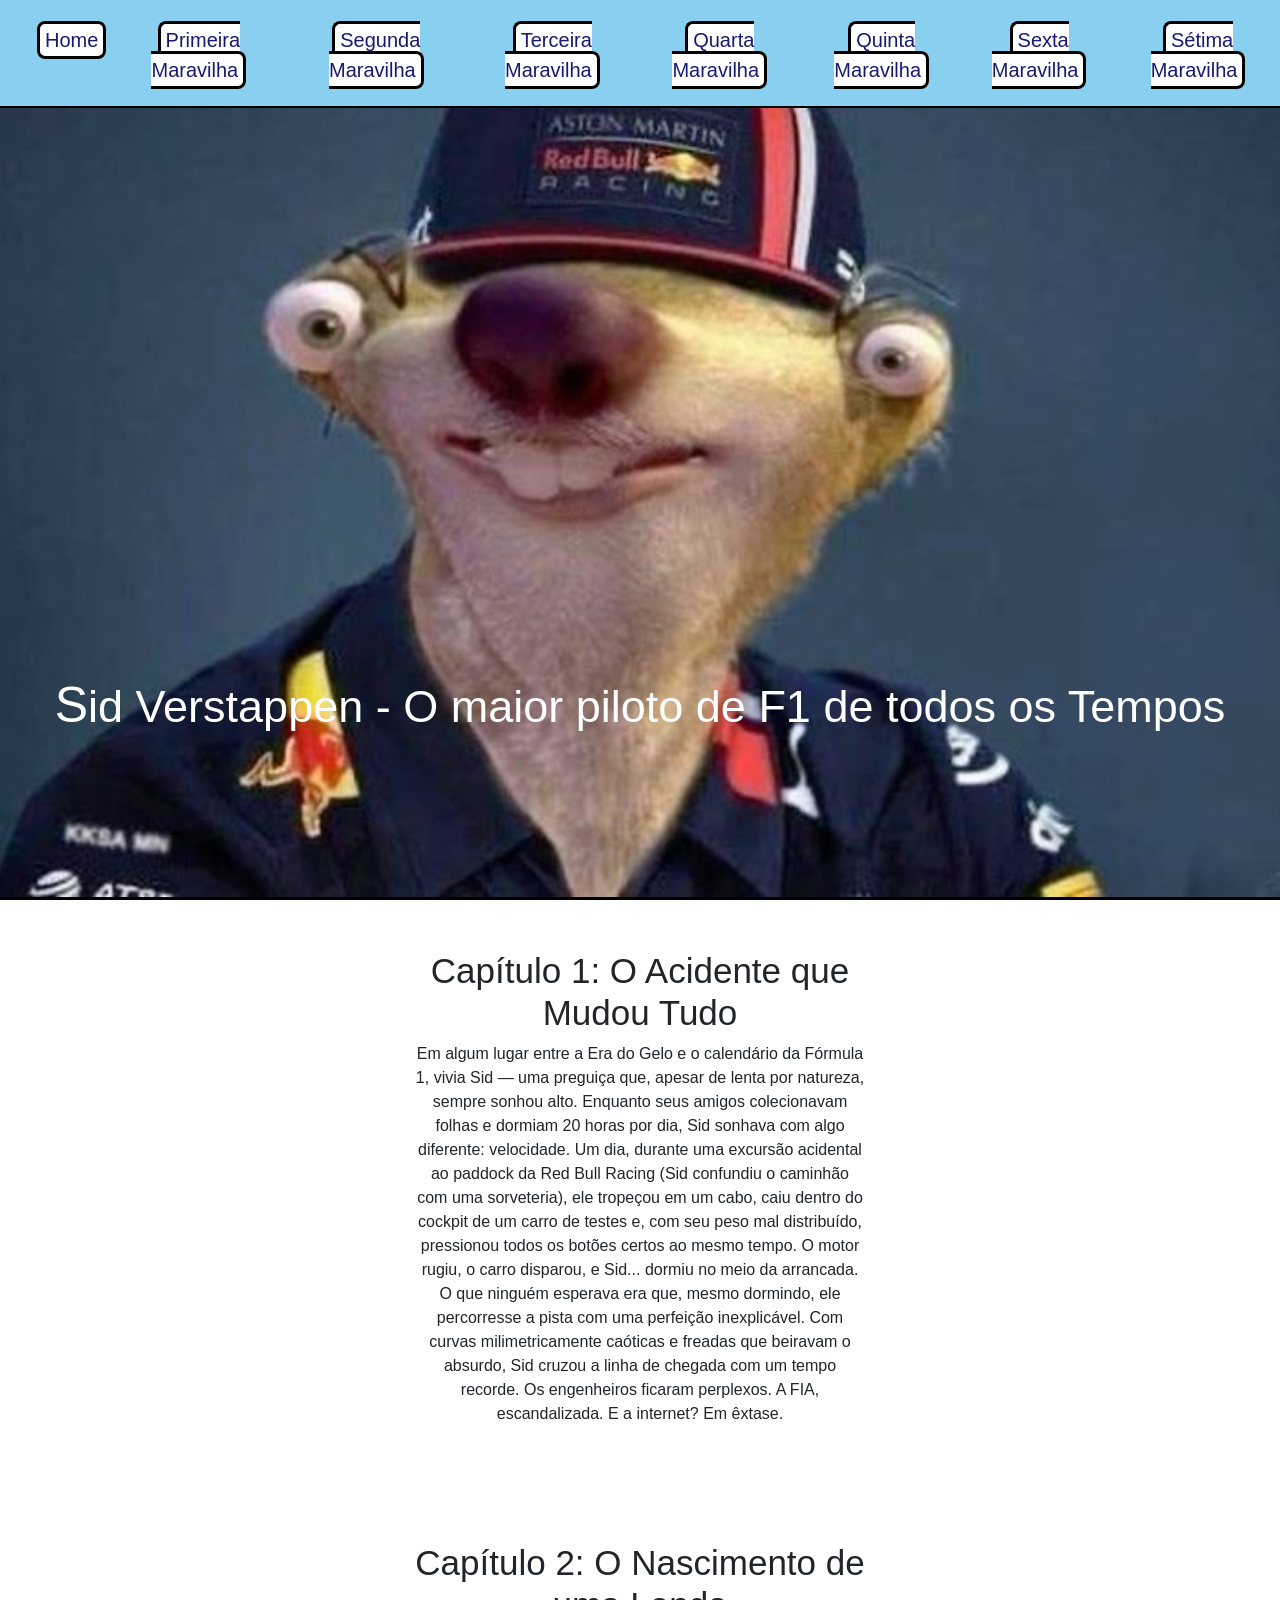
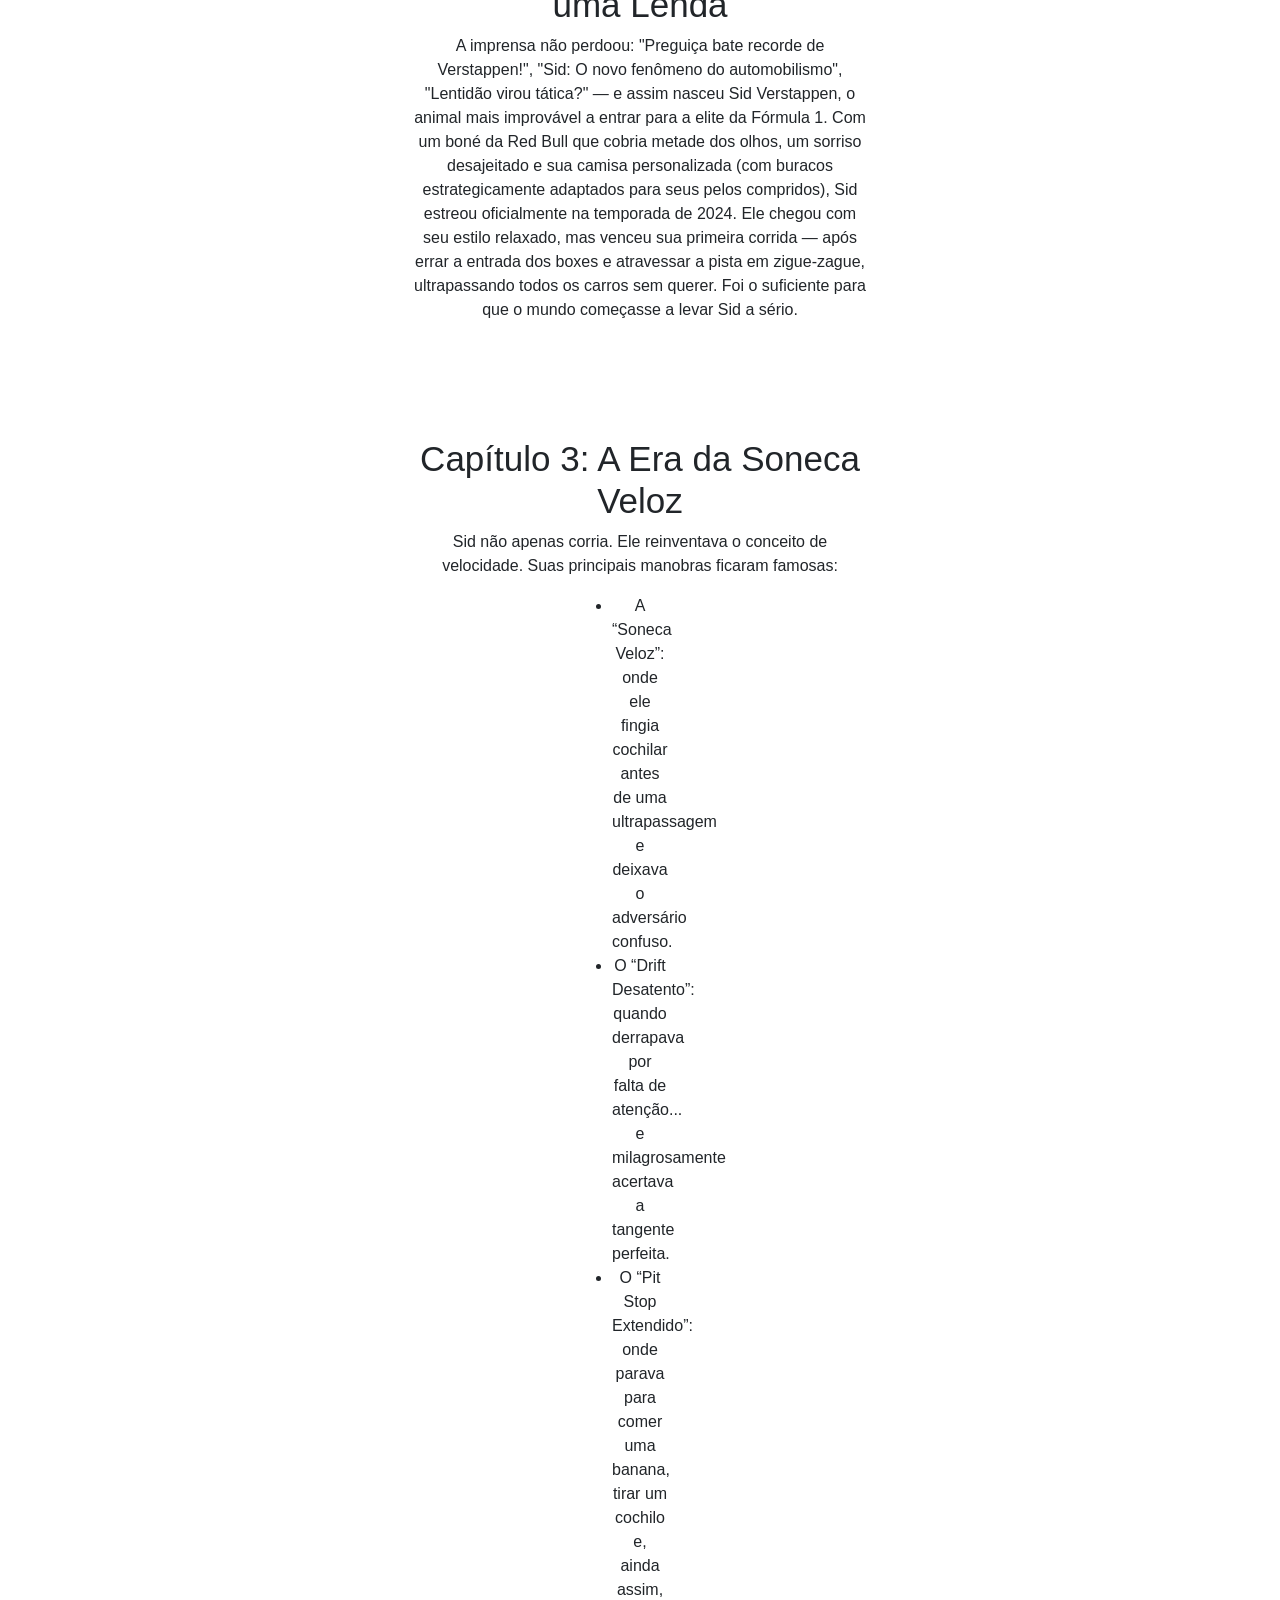
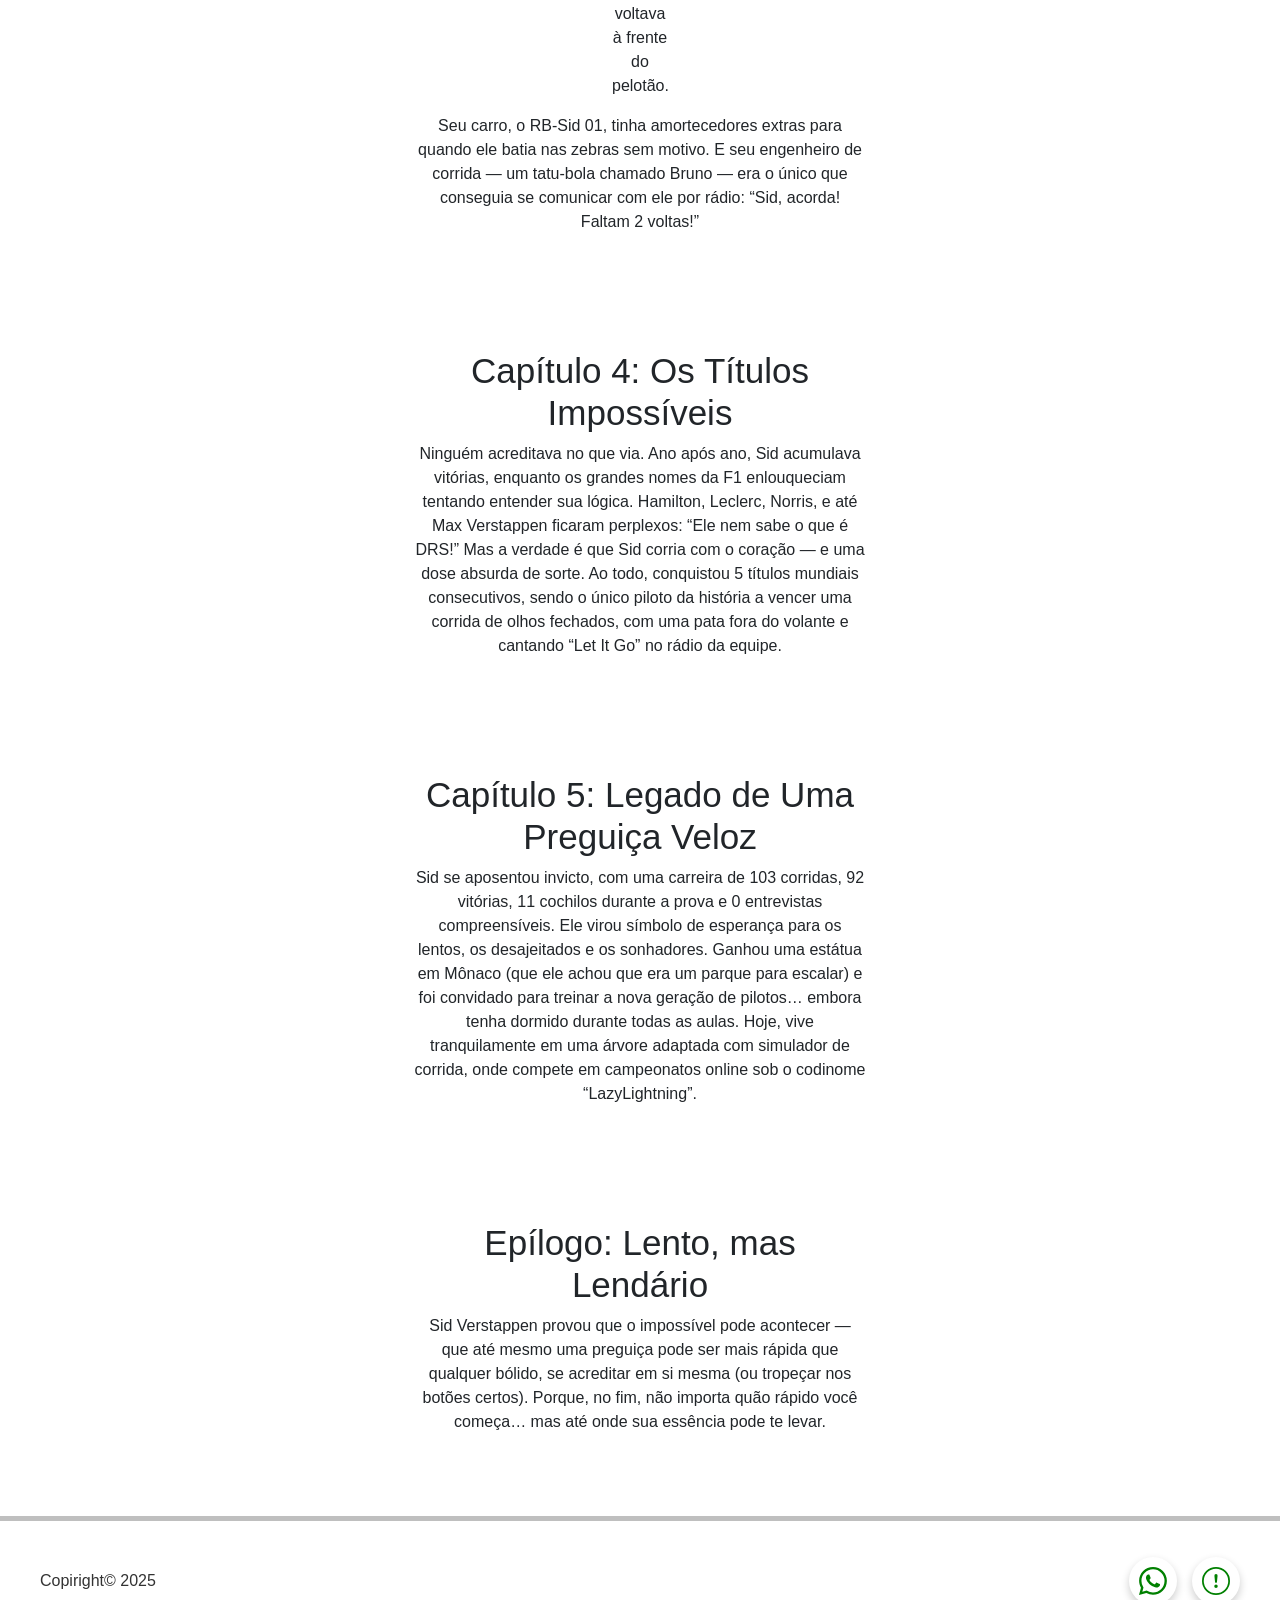
==== Primeira Maravilha/index.html @ 06458eaa "Add files via upload" ====
<!DOCTYPE html>
<html lang="en">
  <head>
    <meta charset="UTF-8">
    <meta name="viewport" content="width=device-width, initial-scale=1.0">
    <title>Primeira Maravilha</title>
    <link rel="stylesheet" href="index.css">
    <link rel="stylesheet" href="../nav.css">
    <link rel="stylesheet" href="../icones.css">
    <link rel="website icon" type="png" href="/Imagens/Vitorasse Soluções-Logo.jpeg">
    <link href="https://cdn.jsdelivr.net/npm/bootstrap@5.3.3/dist/css/bootstrap.min.css" rel="stylesheet">
  </head>

  <body>
    <nav id="barra">
      <ul>
        <li><a href="../index.html">Home</a></li>
        <li><a href="../Primeira Maravilha/index.html">Primeira Maravilha</a></li>
        <li><a href="../Segunda Maravilha/index.html">Segunda Maravilha</a></li>
        <li><a href="../Terceira Maravilha/index.html">Terceira Maravilha</a></li>
        <li><a href="../Quarta Maravilha/index.html">Quarta Maravilha</a></li>
        <li><a href="../Quinta Maravilha/index.html">Quinta Maravilha</a></li>
        <li><a href="../Sexta Maravilha/index.html">Sexta Maravilha</a></li>
        <li><a href="../Sétima Maravilha/index.html">Sétima Maravilha</a></li>
      </ul>
    </nav>

    <section id="home">
      <h1>Sid Verstappen - O maior piloto de F1 de todos os Tempos</h1>
    </section>
    <section class="caps">
      <h1>Capítulo 1: O Acidente que Mudou Tudo</h1>
      <p>
        Em algum lugar entre a Era do Gelo e o calendário da Fórmula 1, vivia Sid — uma preguiça que, apesar de lenta por natureza, 
        sempre sonhou alto. Enquanto seus amigos colecionavam folhas e dormiam 20 horas por dia, Sid sonhava com algo diferente: velocidade.
        Um dia, durante uma excursão acidental ao paddock da Red Bull Racing (Sid confundiu o caminhão com uma sorveteria), 
        ele tropeçou em um cabo, caiu dentro do cockpit de um carro de testes e, com seu peso mal distribuído, pressionou todos os botões 
        certos ao mesmo tempo. O motor rugiu, o carro disparou, e Sid... dormiu no meio da arrancada.
        O que ninguém esperava era que, mesmo dormindo, ele percorresse a pista com uma perfeição inexplicável. 
        Com curvas milimetricamente caóticas e freadas que beiravam o absurdo, Sid cruzou a linha de chegada com um tempo recorde. 
        Os engenheiros ficaram perplexos. A FIA, escandalizada. E a internet? Em êxtase.
      </p>
    </section>
    <section class="caps">
      <h1>Capítulo 2: O Nascimento de uma Lenda</h1>
      <p>
        A imprensa não perdoou: "Preguiça bate recorde de Verstappen!", "Sid: O novo fenômeno do automobilismo", "Lentidão virou tática?" 
        — e assim nasceu Sid Verstappen, o animal mais improvável a entrar para a elite da Fórmula 1.
        Com um boné da Red Bull que cobria metade dos olhos, um sorriso desajeitado e sua camisa personalizada 
        (com buracos estrategicamente adaptados para seus pelos compridos), Sid estreou oficialmente na temporada de 2024. 
        Ele chegou com seu estilo relaxado, mas venceu sua primeira corrida — após errar a entrada dos boxes e atravessar a pista 
        em zigue-zague, ultrapassando todos os carros sem querer.
        Foi o suficiente para que o mundo começasse a levar Sid a sério.
      </p>
    </section>
    <section class="caps">
      <h1>Capítulo 3: A Era da Soneca Veloz</h1>
      <p>
        Sid não apenas corria. Ele reinventava o conceito de velocidade. Suas principais manobras ficaram famosas:
        <ul>
          <li>A “Soneca Veloz”: onde ele fingia cochilar antes de uma ultrapassagem e deixava o adversário confuso.</li>
          <li>O “Drift Desatento”: quando derrapava por falta de atenção... e milagrosamente acertava a tangente perfeita.</li>
          <li>O “Pit Stop Extendido”: onde parava para comer uma banana, tirar um cochilo e, ainda assim, voltava à frente do pelotão.</li>
        </ul>
        Seu carro, o RB-Sid 01, tinha amortecedores extras para quando ele batia nas zebras sem motivo. 
        E seu engenheiro de corrida — um tatu-bola chamado Bruno — era o único que conseguia se comunicar com ele por rádio: 
        “Sid, acorda! Faltam 2 voltas!”
      </p>
    </section>
    <section class="caps">
      <h1>Capítulo 4: Os Títulos Impossíveis</h1>
      <p>
        Ninguém acreditava no que via. Ano após ano, Sid acumulava vitórias, enquanto os grandes nomes da F1 enlouqueciam tentando entender 
        sua lógica. Hamilton, Leclerc, Norris, e até Max Verstappen ficaram perplexos: “Ele nem sabe o que é DRS!”
        Mas a verdade é que Sid corria com o coração — e uma dose absurda de sorte. Ao todo, conquistou 5 títulos mundiais consecutivos, 
        sendo o único piloto da história a vencer uma corrida de olhos fechados, com uma pata fora do volante e cantando “Let It Go” no rádio da equipe.
      </p>
    </section>
    <section class="caps">
      <h1>Capítulo 5: Legado de Uma Preguiça Veloz</h1>
      <p>
        Sid se aposentou invicto, com uma carreira de 103 corridas, 92 vitórias, 11 cochilos durante a prova e 0 entrevistas compreensíveis.
        Ele virou símbolo de esperança para os lentos, os desajeitados e os sonhadores. Ganhou uma estátua em Mônaco 
        (que ele achou que era um parque para escalar) e foi convidado para treinar a nova geração de pilotos… 
        embora tenha dormido durante todas as aulas.
        Hoje, vive tranquilamente em uma árvore adaptada com simulador de corrida, onde compete em campeonatos online 
        sob o codinome “LazyLightning”.
      </p>
    </section>
    <section class="caps">
      <h1>Epílogo: Lento, mas Lendário</h1>
      <p>
        Sid Verstappen provou que o impossível pode acontecer — que até mesmo uma preguiça pode ser mais rápida que qualquer bólido, 
        se acreditar em si mesma (ou tropeçar nos botões certos).
        Porque, no fim, não importa quão rápido você começa… mas até onde sua essência pode te levar.
      </p>
    </section>

    <hr id="rodape">
    <div class="rodape">
      <p class="copyright">Copiright&copy; 2025</p>
      <div class="icones-flutuantes">
        <a href="https://wa.me/27999865387" target="_blank" title="Fale conosco no WhatsApp">
          <svg xmlns="http://www.w3.org/2000/svg" width="16" height="16" fill="currentColor" class="bi bi-whatsapp" viewBox="0 0 16 16">
            <path d="M13.601 2.326A7.85 7.85 0 0 0 7.994 0C3.627 0 .068 3.558.064 7.926c0 1.399.366 2.76 1.057 3.965L0 16l4.204-1.102a7.9 7.9 0 0 0 3.79.965h.004c4.368 0 7.926-3.558 7.93-7.93A7.9 7.9 0 0 0 13.6 2.326zM7.994 14.521a6.6 6.6 0 0 1-3.356-.92l-.24-.144-2.494.654.666-2.433-.156-.251a6.56 6.56 0 0 1-1.007-3.505c0-3.626 2.957-6.584 6.591-6.584a6.56 6.56 0 0 1 4.66 1.931 6.56 6.56 0 0 1 1.928 4.66c-.004 3.639-2.961 6.592-6.592 6.592m3.615-4.934c-.197-.099-1.17-.578-1.353-.646-.182-.065-.315-.099-.445.099-.133.197-.513.646-.627.775-.114.133-.232.148-.43.05-.197-.1-.836-.308-1.592-.985-.59-.525-.985-1.175-1.103-1.372-.114-.198-.011-.304.088-.403.087-.088.197-.232.296-.346.1-.114.133-.198.198-.33.065-.134.034-.248-.015-.347-.05-.099-.445-1.076-.612-1.47-.16-.389-.323-.335-.445-.34-.114-.007-.247-.007-.38-.007a.73.73 0 0 0-.529.247c-.182.198-.691.677-.691 1.654s.71 1.916.81 2.049c.098.133 1.394 2.132 3.383 2.992.47.205.84.326 1.129.418.475.152.904.129 1.246.08.38-.058 1.171-.48 1.338-.943.164-.464.164-.86.114-.943-.049-.084-.182-.133-.38-.232"/>
          </svg>
        </a>

        <a href="https://docs.google.com/forms/u/0/d/1mlV_Ylt-zeVloIaBpaxOxCwbJmyJxdeN42aNrFNETWA/edit?ntd=1&usp=forms_home&ths=true" title="Ajuda / FAQ">
          <svg xmlns="http://www.w3.org/2000/svg" width="16" height="16" fill="currentColor" class="bi bi-exclamation-circle" viewBox="0 0 16 16">
            <path d="M8 15A7 7 0 1 1 8 1a7 7 0 0 1 0 14m0 1A8 8 0 1 0 8 0a8 8 0 0 0 0 16"/>
            <path d="M7.002 11a1 1 0 1 1 2 0 1 1 0 0 1-2 0M7.1 4.995a.905.905 0 1 1 1.8 0l-.35 3.507a.552.552 0 0 1-1.1 0z"/>
          </svg>
        </a>
      </div>
    </div>

    <script src="https://cdn.jsdelivr.net/npm/bootstrap@5.3.3/dist/js/bootstrap.bundle.min.js"></script>
    <script src="music.js"></script>
  </body>
</html>
---- Primeira Maravilha/index.css ----
#home{
    background: url(../midia/Sid\ Verstappen.jpg) center/cover no-repeat;
    color: white;
    height: 100vh;
    display: flex;
    flex-direction: column;
    text-align: center;
    border-bottom: black 3px solid;
}

#home h1{
    font-size: 45px;
    padding-top: 75vh;
}

#home h1::first-letter{
    font-size: 50px;
}

#home p{
    font-size: 20px;
    font-family: Cambria, Cochin, Georgia, Times, 'Times New Roman', serif;
}

.caps{
    padding: 50px 46vh;
    text-align: center;
}

.caps h1{
    font-size: 35px;
}

.caps ul{
    padding: 0px 22vh;
}
---- nav.css ----
*{
    margin: 0;
    padding: 0;
    box-sizing: border-box;
    font-family: Arial, sans-serif;
}
#barra{
    background-color: black;
    position: fixed;
    width: 100%;
    padding-top: 20px;
    text-align: center;
    background-color: #89CFF0;
    border-bottom: 2px black solid;
}
nav ul{
    list-style: none;
    display: flex;
    justify-content: center;
}
nav ul li{
    margin: 5px;
}
nav ul li a{
    color: midnightblue;
    text-decoration: double;
    font-size: 20px;
    border-radius: 8px;
    border: 3px black solid;
    padding: 5px 5px;
    background-color: white;
}
nav ul li a:hover{
    color: #89CFF0;
}
---- icones.css ----
#rodape{ /*Este é o HR*/
    border: none; 
    height: 5px; 
    background-color: black; 
    width: 100%;
}

.rodape {
    display: flex;
    justify-content: space-between; /* Um para a esquerda, outro para a direita */
    align-items: center;
    padding: 20px 40px; /* Espaçamento interno */
}

.copyright {
    margin: 0;
    font-size: 16px;
    color: #333;
}

.icones-flutuantes {
    display: flex;
    flex-direction: row;
    gap: 15px;
}

.icones-flutuantes a {
    background-color: white;
    border-radius: 50%;
    padding: 10px;
    box-shadow: 0 4px 8px rgba(0, 0, 0, 0.2);
    transition: transform 0.2s ease, background-color 0.3s ease;
    text-decoration: none;
}

.icones-flutuantes a:hover {
    transform: scale(1.1);
    background-color: #e0e0e0;
}

.icones-flutuantes svg {
    width: 28px;
    height: 28px;
    color: green;
}
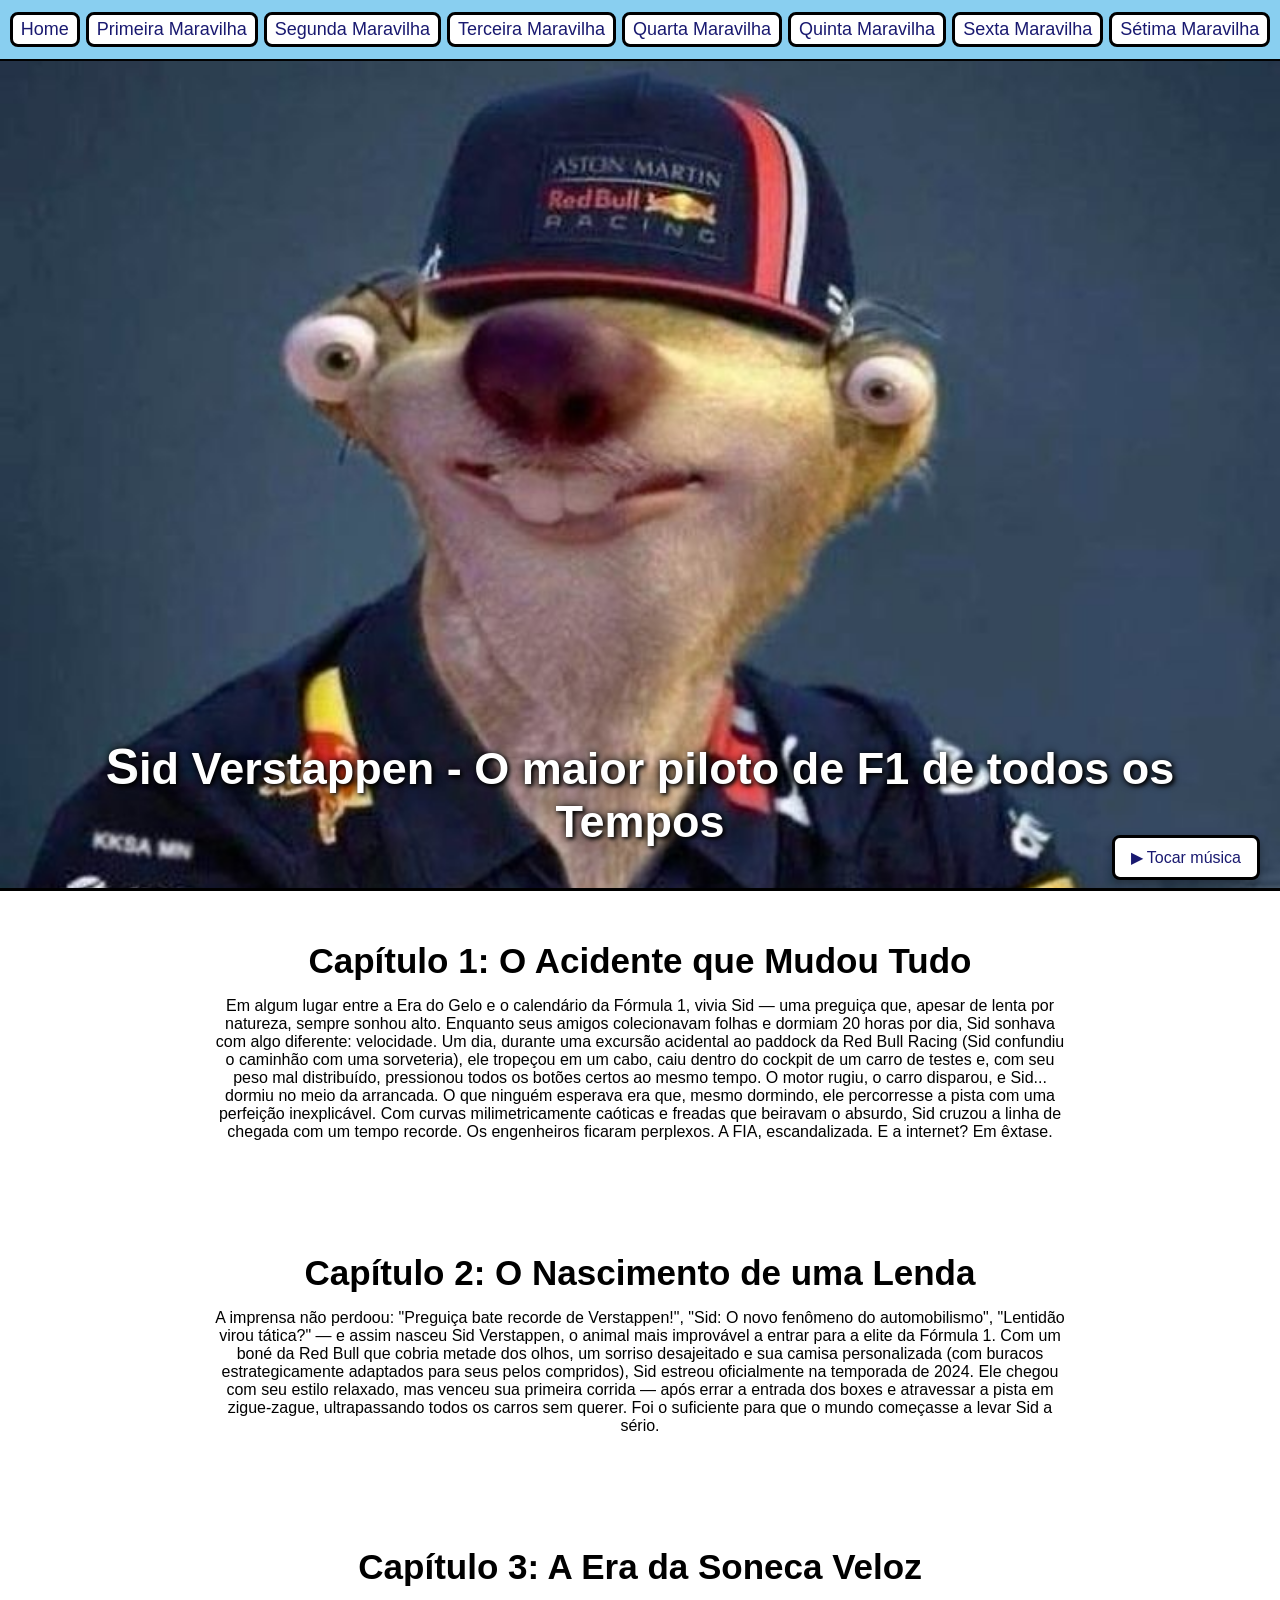
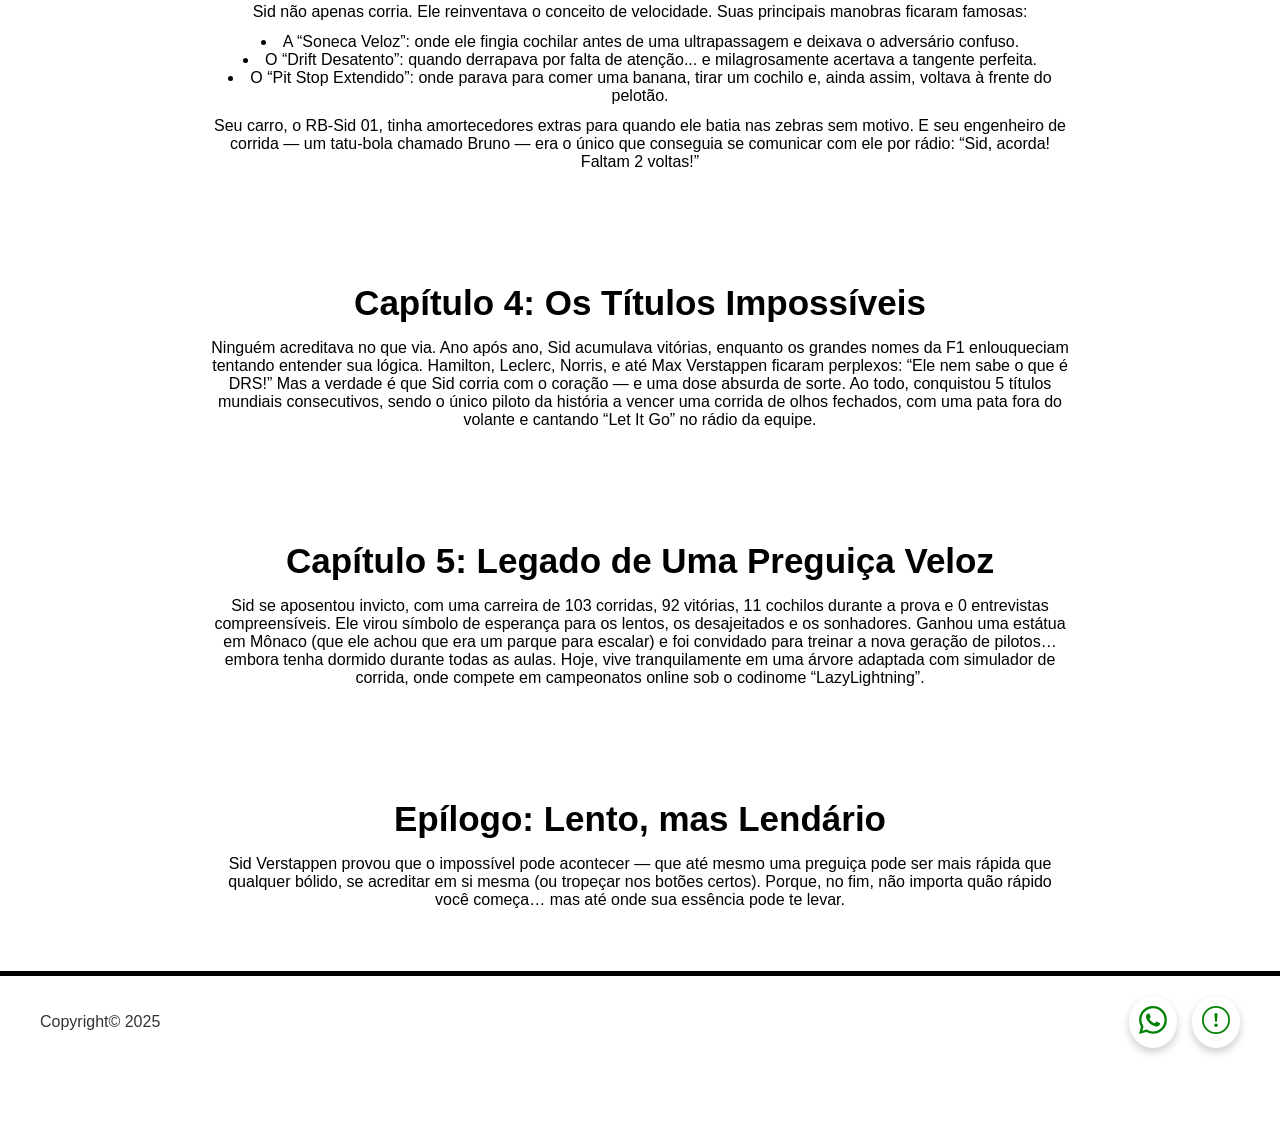
==== commit 659c17e6: "Corrige defeitos de layout, HTML e links do site - Corrige o caminho da imagem de fundo da Quinta Ma" ====
--- a/Primeira Maravilha/index.html
+++ b/Primeira Maravilha/index.html
@@ -1,5 +1,5 @@
 <!DOCTYPE html>
-<html lang="en">
+<html lang="pt-BR">
   <head>
     <meta charset="UTF-8">
     <meta name="viewport" content="width=device-width, initial-scale=1.0">
@@ -7,8 +7,6 @@
     <link rel="stylesheet" href="index.css">
     <link rel="stylesheet" href="../nav.css">
     <link rel="stylesheet" href="../icones.css">
-    <link rel="website icon" type="png" href="/Imagens/Vitorasse Soluções-Logo.jpeg">
-    <link href="https://cdn.jsdelivr.net/npm/bootstrap@5.3.3/dist/css/bootstrap.min.css" rel="stylesheet">
   </head>
 
   <body>
@@ -57,11 +55,13 @@
       <h1>Capítulo 3: A Era da Soneca Veloz</h1>
       <p>
         Sid não apenas corria. Ele reinventava o conceito de velocidade. Suas principais manobras ficaram famosas:
-        <ul>
-          <li>A “Soneca Veloz”: onde ele fingia cochilar antes de uma ultrapassagem e deixava o adversário confuso.</li>
-          <li>O “Drift Desatento”: quando derrapava por falta de atenção... e milagrosamente acertava a tangente perfeita.</li>
-          <li>O “Pit Stop Extendido”: onde parava para comer uma banana, tirar um cochilo e, ainda assim, voltava à frente do pelotão.</li>
-        </ul>
+      </p>
+      <ul>
+        <li>A “Soneca Veloz”: onde ele fingia cochilar antes de uma ultrapassagem e deixava o adversário confuso.</li>
+        <li>O “Drift Desatento”: quando derrapava por falta de atenção... e milagrosamente acertava a tangente perfeita.</li>
+        <li>O “Pit Stop Extendido”: onde parava para comer uma banana, tirar um cochilo e, ainda assim, voltava à frente do pelotão.</li>
+      </ul>
+      <p>
         Seu carro, o RB-Sid 01, tinha amortecedores extras para quando ele batia nas zebras sem motivo. 
         E seu engenheiro de corrida — um tatu-bola chamado Bruno — era o único que conseguia se comunicar com ele por rádio: 
         “Sid, acorda! Faltam 2 voltas!”
@@ -98,15 +98,15 @@
 
     <hr id="rodape">
     <div class="rodape">
-      <p class="copyright">Copiright&copy; 2025</p>
+      <p class="copyright">Copyright&copy; 2025</p>
       <div class="icones-flutuantes">
-        <a href="https://wa.me/27999865387" target="_blank" title="Fale conosco no WhatsApp">
+        <a href="https://wa.me/27999865387" target="_blank" rel="noopener noreferrer" title="Fale conosco no WhatsApp">
           <svg xmlns="http://www.w3.org/2000/svg" width="16" height="16" fill="currentColor" class="bi bi-whatsapp" viewBox="0 0 16 16">
             <path d="M13.601 2.326A7.85 7.85 0 0 0 7.994 0C3.627 0 .068 3.558.064 7.926c0 1.399.366 2.76 1.057 3.965L0 16l4.204-1.102a7.9 7.9 0 0 0 3.79.965h.004c4.368 0 7.926-3.558 7.93-7.93A7.9 7.9 0 0 0 13.6 2.326zM7.994 14.521a6.6 6.6 0 0 1-3.356-.92l-.24-.144-2.494.654.666-2.433-.156-.251a6.56 6.56 0 0 1-1.007-3.505c0-3.626 2.957-6.584 6.591-6.584a6.56 6.56 0 0 1 4.66 1.931 6.56 6.56 0 0 1 1.928 4.66c-.004 3.639-2.961 6.592-6.592 6.592m3.615-4.934c-.197-.099-1.17-.578-1.353-.646-.182-.065-.315-.099-.445.099-.133.197-.513.646-.627.775-.114.133-.232.148-.43.05-.197-.1-.836-.308-1.592-.985-.59-.525-.985-1.175-1.103-1.372-.114-.198-.011-.304.088-.403.087-.088.197-.232.296-.346.1-.114.133-.198.198-.33.065-.134.034-.248-.015-.347-.05-.099-.445-1.076-.612-1.47-.16-.389-.323-.335-.445-.34-.114-.007-.247-.007-.38-.007a.73.73 0 0 0-.529.247c-.182.198-.691.677-.691 1.654s.71 1.916.81 2.049c.098.133 1.394 2.132 3.383 2.992.47.205.84.326 1.129.418.475.152.904.129 1.246.08.38-.058 1.171-.48 1.338-.943.164-.464.164-.86.114-.943-.049-.084-.182-.133-.38-.232"/>
           </svg>
         </a>
 
-        <a href="https://docs.google.com/forms/u/0/d/1mlV_Ylt-zeVloIaBpaxOxCwbJmyJxdeN42aNrFNETWA/edit?ntd=1&usp=forms_home&ths=true" title="Ajuda / FAQ">
+        <a href="https://docs.google.com/forms/d/1mlV_Ylt-zeVloIaBpaxOxCwbJmyJxdeN42aNrFNETWA/viewform" target="_blank" rel="noopener noreferrer" title="Ajuda / FAQ">
           <svg xmlns="http://www.w3.org/2000/svg" width="16" height="16" fill="currentColor" class="bi bi-exclamation-circle" viewBox="0 0 16 16">
             <path d="M8 15A7 7 0 1 1 8 1a7 7 0 0 1 0 14m0 1A8 8 0 1 0 8 0a8 8 0 0 0 0 16"/>
             <path d="M7.002 11a1 1 0 1 1 2 0 1 1 0 0 1-2 0M7.1 4.995a.905.905 0 1 1 1.8 0l-.35 3.507a.552.552 0 0 1-1.1 0z"/>
@@ -114,8 +114,6 @@
         </a>
       </div>
     </div>
-
-    <script src="https://cdn.jsdelivr.net/npm/bootstrap@5.3.3/dist/js/bootstrap.bundle.min.js"></script>
     <script src="music.js"></script>
   </body>
 </html>
--- a/Primeira Maravilha/index.css
+++ b/Primeira Maravilha/index.css
@@ -1,36 +1,62 @@
 #home{
-    background: url(../midia/Sid\ Verstappen.jpg) center/cover no-repeat;
+    background: url("../midia/Sid Verstappen.jpg") center/cover no-repeat;
     color: white;
-    height: 100vh;
+    min-height: calc(100vh - 70px); /* altura da tela menos a barra de navegação */
     display: flex;
     flex-direction: column;
+    justify-content: flex-end; /* título na parte de baixo da imagem */
+    padding: 40px 20px;
     text-align: center;
     border-bottom: black 3px solid;
 }
 
 #home h1{
     font-size: 45px;
-    padding-top: 75vh;
+    text-shadow: 0 0 8px rgba(0, 0, 0, 0.9), 2px 2px 4px black;
 }
 
 #home h1::first-letter{
     font-size: 50px;
 }
 
-#home p{
-    font-size: 20px;
-    font-family: Cambria, Cochin, Georgia, Times, 'Times New Roman', serif;
-}
-
 .caps{
-    padding: 50px 46vh;
+    max-width: 900px; /* largura do texto limitada e centralizada */
+    margin: 0 auto;
+    padding: 50px 20px;
     text-align: center;
 }
 
 .caps h1{
     font-size: 35px;
+    margin-bottom: 16px;
 }
 
-.caps ul{
-    padding: 0px 22vh;
+.caps p,
+.caps ul,
+.caps ol{
+    margin-bottom: 12px;
 }
+
+.caps ul,
+.caps ol{
+    list-style-position: inside;
+}
+
+.sem_forma{
+    list-style: none;
+}
+
+@media (max-width: 600px){
+    #home h1{
+        font-size: 30px;
+    }
+    #home h1::first-letter{
+        font-size: 34px;
+    }
+    .caps{
+        padding: 30px 16px;
+    }
+    .caps h1{
+        font-size: 26px;
+    }
+}
--- a/nav.css
+++ b/nav.css
@@ -5,10 +5,11 @@
     font-family: Arial, sans-serif;
 }
 #barra{
-    background-color: black;
-    position: fixed;
+    position: sticky; /* ocupa espaço no fluxo, então não cobre o conteúdo */
+    top: 0;
+    z-index: 100;
     width: 100%;
-    padding-top: 20px;
+    padding: 12px 8px;
     text-align: center;
     background-color: #89CFF0;
     border-bottom: 2px black solid;
@@ -16,20 +17,37 @@
 nav ul{
     list-style: none;
     display: flex;
+    flex-wrap: wrap; /* quebra a linha em telas estreitas */
     justify-content: center;
-}
-nav ul li{
-    margin: 5px;
+    gap: 6px;
 }
 nav ul li a{
+    display: inline-block; /* a borda não se parte quando o texto é longo */
+    white-space: nowrap;
     color: midnightblue;
-    text-decoration: double;
-    font-size: 20px;
+    text-decoration: none;
+    font-size: 18px;
     border-radius: 8px;
     border: 3px black solid;
-    padding: 5px 5px;
+    padding: 4px 8px;
     background-color: white;
 }
-nav ul li a:hover{
-    color: #89CFF0;
+nav ul li a:hover,
+nav ul li a:focus-visible{
+    color: white;
+    background-color: midnightblue;
+}
+
+@media (max-width: 600px){
+    #barra{
+        position: static; /* no celular a barra ocupa várias linhas, então não fica presa no topo */
+    }
+    nav ul{
+        gap: 6px;
+    }
+    nav ul li a{
+        font-size: 15px;
+        padding: 4px 8px;
+        border-width: 2px;
+    }
 }
--- a/icones.css
+++ b/icones.css
@@ -3,12 +3,15 @@
     height: 5px; 
     background-color: black; 
     width: 100%;
+    opacity: 1;
 }
 
 .rodape {
     display: flex;
     justify-content: space-between; /* Um para a esquerda, outro para a direita */
     align-items: center;
+    flex-wrap: wrap;
+    gap: 15px;
     padding: 20px 40px; /* Espaçamento interno */
 }
 
@@ -43,3 +46,36 @@
     height: 28px;
     color: green;
 }
+
+/* Botão de tocar/pausar a música (criado pelo music.js) */
+.botao-musica {
+    position: fixed;
+    right: 20px;
+    bottom: 20px;
+    z-index: 100;
+    padding: 10px 16px;
+    font-size: 16px;
+    color: midnightblue;
+    background-color: white;
+    border: 3px solid black;
+    border-radius: 8px;
+    box-shadow: 0 4px 8px rgba(0, 0, 0, 0.3);
+    cursor: pointer;
+}
+
+.botao-musica:hover,
+.botao-musica:focus-visible {
+    color: white;
+    background-color: midnightblue;
+}
+
+/* Espaço no rodapé para o botão de música não cobrir os ícones */
+body:has(.botao-musica) .rodape {
+    padding-bottom: 90px;
+}
+
+@media (max-width: 600px) {
+    .rodape {
+        padding: 20px;
+    }
+}
